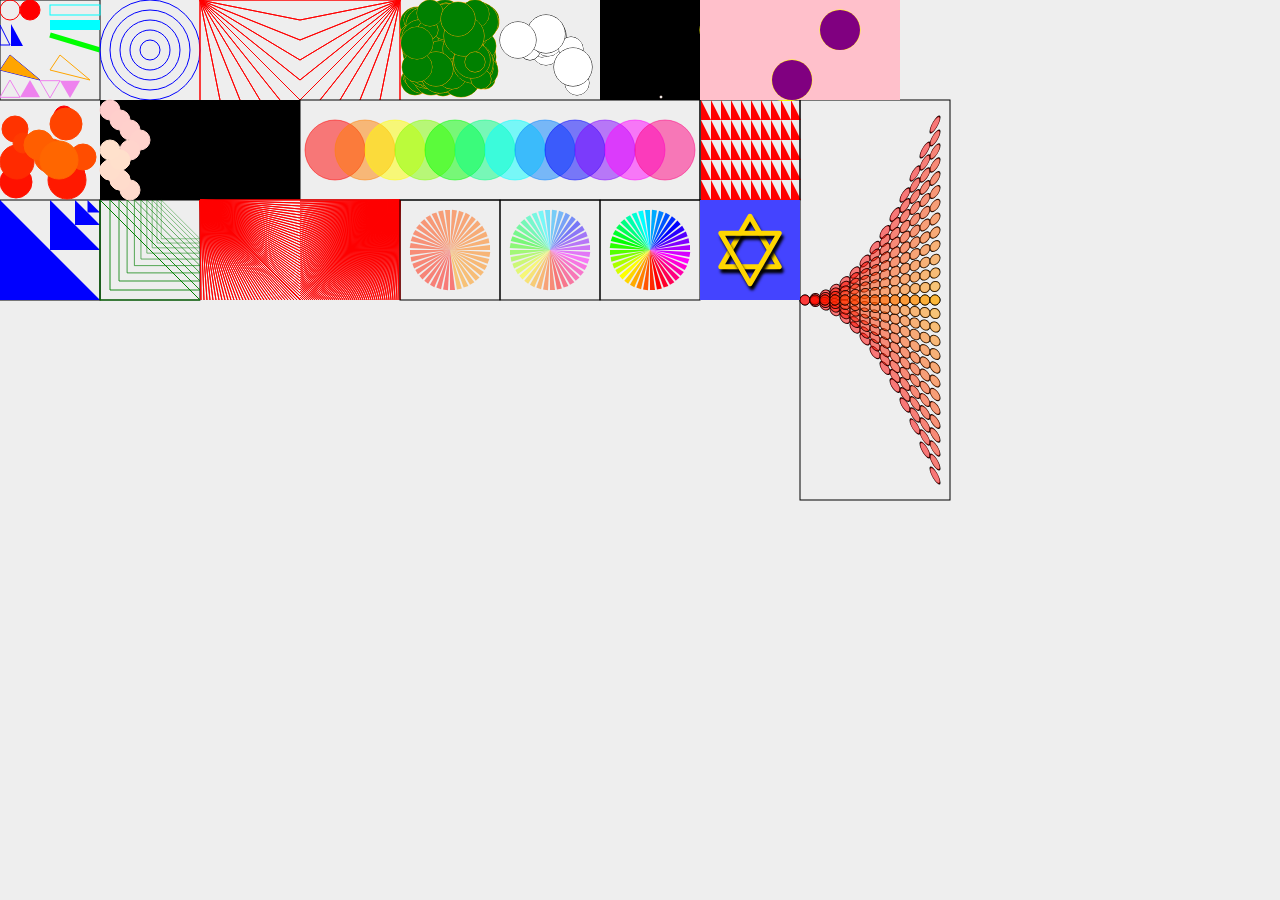
==== index.html @ 9851af4e "rename art.html to index.html for GitHub Pages" ====
<!DOCTYPE html>
<html lang="en">
<head>
  <meta charset="utf-8">
  <meta name="viewport" content="width=device-width, initial-scale=1.0">
  <title>Art</title>
  <link rel="stylesheet" href="art.css">
  <style>
  </style>
</head>
<body>
<div id="main">
  <canvas width="10px" height="10px">
    Your browser doesn't support HTML5 canvas
  </canvas>
</div>

<script src="util.js"></script>
<script src="bg.js"></script>
<script src="line.js"></script>
<script src="shapes.js"></script>
<script src="drawManyShapes.js"></script>
<script src="drawManyLines.js"></script>
<script src="drawManyCircles.js"></script>
<script src="animateCircles.js"></script>
<script src="animateStars.js"></script>
<script src="artTransformations.js"></script>
<script src="art.js"></script>
</body>
</html>
---- art.css ----
body {
  /* margin is the space around an element, outside of the border */
  /* padding is inside the border */
  margin: 0px;
}

#main {
  display: grid;            /* div id="main" is the grid container */
  justify-content: center;  /* center it horizontally */
  align-content: center;    /* center it vertically */
  background: #000;         /* bg color */
  width: 100vw;             /* width is 100% of the viewport width */
  height: 100vh;            /* height is 100% of the viewport height */
  overflow: hidden;         /* clip overflow.  no scrollbars */
}
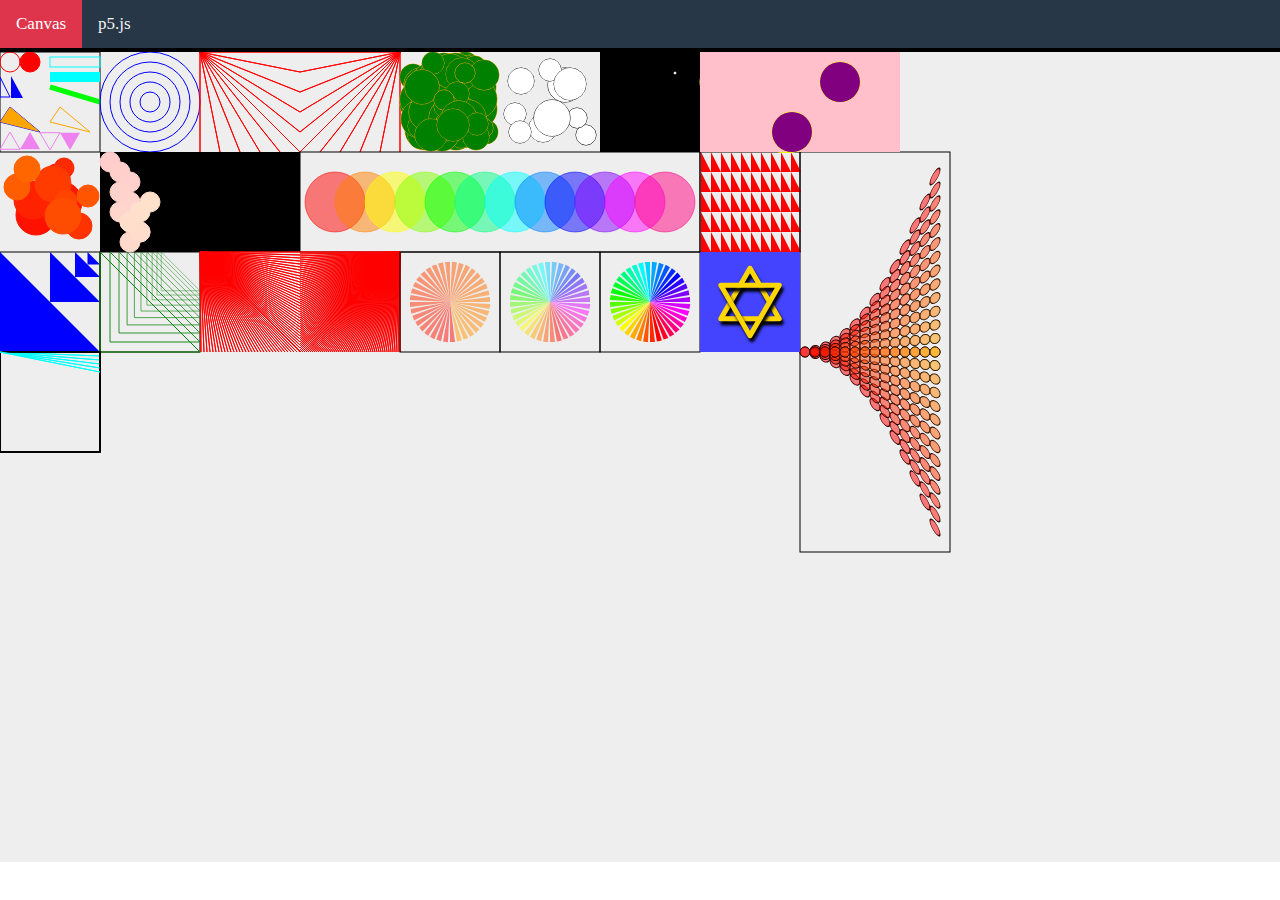
==== commit 740636ad: "add favicon" ====
--- a/index.html
+++ b/index.html
@@ -3,18 +3,29 @@
 <head>
   <meta charset="utf-8">
   <meta name="viewport" content="width=device-width, initial-scale=1.0">
-  <title>Art</title>
+  <title>Art: Canvas</title>
+  <link rel="icon" type="image/x-icon" href="favicon.ico" />
   <link rel="stylesheet" href="art.css">
+  <link rel="stylesheet" href="https://cdnjs.cloudflare.com/ajax/libs/font-awesome/6.0.0/css/all.min.css">
   <style>
   </style>
 </head>
 <body>
+<div class="navbar" id="navbarmenu">
+  <a href="index.html" class="active">Canvas</a>
+  <a href="p5.html">p5.js</a>
+  <a href="javascript:void(0);" class="hamburger-icon" 
+     onclick="toggle_responsive_menu()">
+    <i class="fa fa-bars"></i>
+  </a>
+</div>
 <div id="main">
   <canvas width="10px" height="10px">
     Your browser doesn't support HTML5 canvas
   </canvas>
 </div>
 
+<script src="navBar.js"></script>
 <script src="util.js"></script>
 <script src="bg.js"></script>
 <script src="line.js"></script>
--- a/art.css
+++ b/art.css
@@ -10,6 +10,72 @@
   align-content: center;    /* center it vertically */
   background: #000;         /* bg color */
   width: 100vw;             /* width is 100% of the viewport width */
-  height: 100vh;            /* height is 100% of the viewport height */
+  height: 90vh;             /* height is 90% of the viewport height */
   overflow: hidden;         /* clip overflow.  no scrollbars */
+  border-top: 4px solid black; 
 }
+
+
+
+/*************************** Navigation Bar ***************************/
+
+.navbar {
+  background-color: #283747;
+  overflow: hidden;
+}
+
+/* links inside the navigation bar */
+.navbar a {
+  float: left;
+  display: block;
+  color: #f2f2f2;
+  text-align: center;
+  padding: 14px 16px;
+  text-decoration: none;
+  font-size: 17px;
+}
+
+/* Change the color of links on hover */
+.navbar a:hover {
+  background-color: #f3f3f3;
+  color: black;
+}
+
+/* Add an active class to highlight the current page */
+.navbar a.active {
+  background-color: #DE354C;
+  color: white;
+}
+
+/* Hide the link that should open and close the navbar on small screens */
+.navbar .hamburger-icon {
+  display: none;
+}
+
+
+
+/*************************** Media Queries ***************************/
+
+/* When the screen is less than 600 pixels wide, hide all links, except for the first one ("canvas"). Show the link that contains should open and close the navbar (.hamburger-icon) */
+@media screen and (max-width: 600px) {
+  .navbar a:not(:first-child) {display: none;}
+  .navbar a.hamburger-icon {
+    float: right;
+    display: block;
+  }
+}
+
+/* The "responsive" class is added to the navbar with JavaScript when the user clicks on the hamburger-icon. This class makes the navbar look good on small screens (display the links vertically instead of horizontally) */
+@media screen and (max-width: 600px) {
+  .navbar.responsive {position: relative;}
+  .navbar.responsive a.hamburger-icon {
+    position: absolute;
+    right: 0;
+    top: 0;
+  }
+  .navbar.responsive a {
+    float: none;
+    display: block;
+    text-align: left;
+  }
+}
